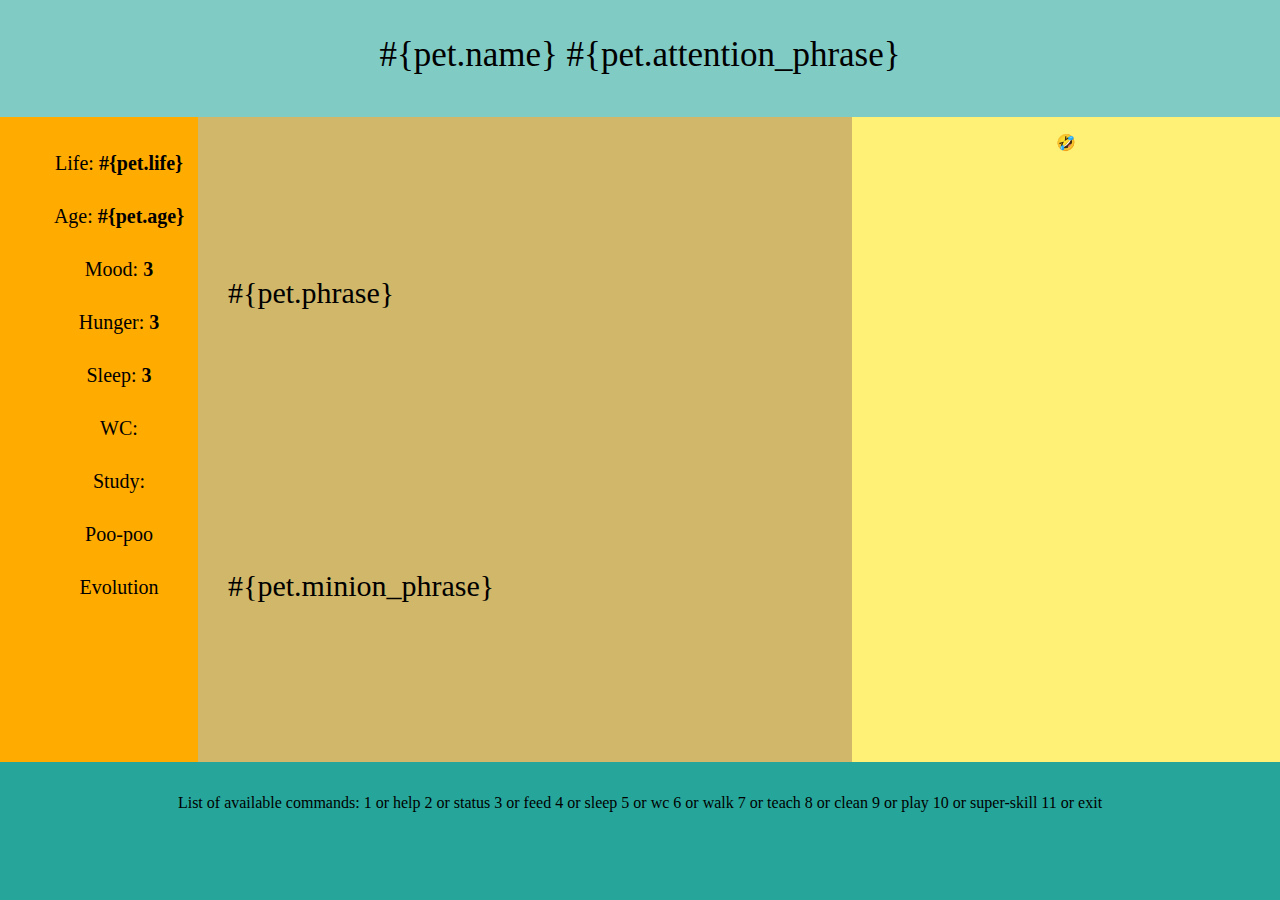
==== index.html @ 22874273 "Initial commit" ====
<!DOCTYPE html>
<html lang="en">
<head>
  <meta charset="UTF-8">
  <title>DisplayContent gem output</title>
  <link rel="stylesheet" href="style.css">
</head>
<body>
<header>#{pet.name} #{pet.attention_phrase}</header>
<main>
  <section>
    <ul>
      <li>Life: <strong>#{pet.life}</strong></li>
      <li>Age: <strong>#{pet.age}</strong></li>
      <li>Mood: <strong>3</strong></li>
      <li>Hunger: <strong>3</strong></li>
      <li>Sleep: <strong>3</strong></li>
      <li>WC: </li>
      <li>Study: </li>

      <li>Poo-poo</li>
      <li>Evolution</li>
    </ul>
  </section>

  <article>
    <div>
      <p>#{pet.phrase}</p>
    </div>
    <div>
      <p>#{pet.minion_phrase}</p>
    </div>
  </article>
  <aside>&#x1F923;</aside>
</main>
<footer>
  <p>List of available commands:
    1 or help
    2 or status
    3 or feed
    4 or sleep
    5 or wc
    6 or walk
    7 or teach
    8 or clean
    9 or play
    10 or super-skill
    11 or exit</p>
</footer>
</body>
<!--<script>-->
<!--  setInterval(()=>{window.location.reload()}, 1000)-->
<!--</script>-->
</html>
---- style.css ----
* {
  box-sizing: border-box; }

body {
  display: flex;
  flex-direction: column;
  height: 100vh;
  width: 100vw;
  margin: 0;
  text-align: center; }

header {
  background: #80CBC4;
  height: 15vh;
  text-align: center;
  font-size: 35px; }

main {
  display: flex;
  height: 100%; }

section {
  font-size: 20px;
  flex: 1;
  background: #FFAB00; }
  section ul {
    list-style-type: none; }
    section ul li {
      padding: 15px 0; }

article {
  font-size: 30px;
  flex: 3;
  background: #d0b769; }
  article > div {
    height: 50%;
    display: flex;
    align-items: center; }

aside {
  flex: 2;
  background: #FFF176; }

footer {
  background: #26A69A;
  height: 20vh; }

header, footer, article, nav, aside {
  padding: 1em; }

/*# sourceMappingURL=style.css.map */
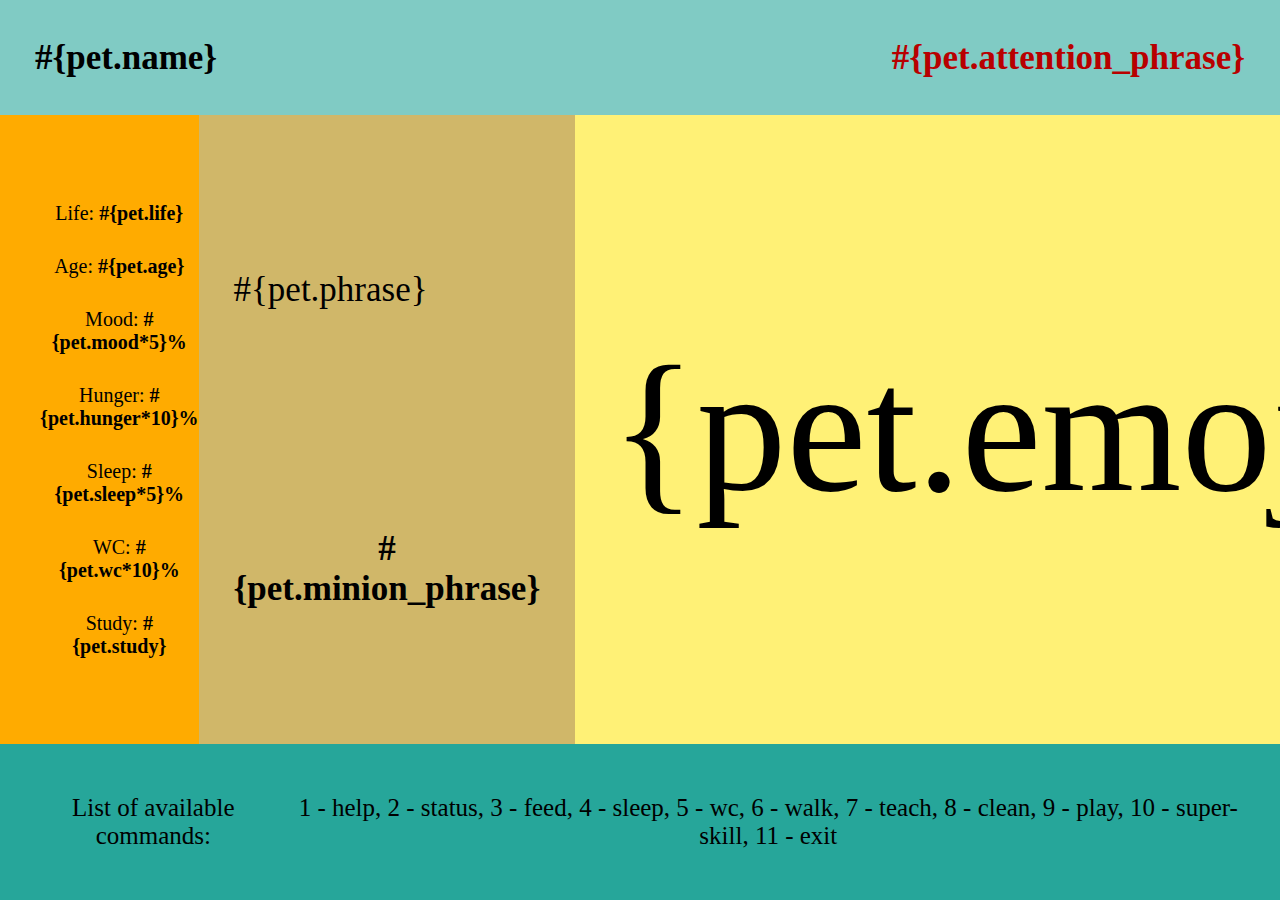
==== commit a623b773: "Added style, fixed some bugs" ====
--- a/index.html
+++ b/index.html
@@ -6,20 +6,20 @@
   <link rel="stylesheet" href="style.css">
 </head>
 <body>
-<header>#{pet.name} #{pet.attention_phrase}</header>
+<header>
+  <span>#{pet.name}</span>
+  <span>#{pet.attention_phrase}</span>
+</header>
 <main>
   <section>
     <ul>
       <li>Life: <strong>#{pet.life}</strong></li>
       <li>Age: <strong>#{pet.age}</strong></li>
-      <li>Mood: <strong>3</strong></li>
-      <li>Hunger: <strong>3</strong></li>
-      <li>Sleep: <strong>3</strong></li>
-      <li>WC: </li>
-      <li>Study: </li>
-
-      <li>Poo-poo</li>
-      <li>Evolution</li>
+      <li>Mood: <strong>#{pet.mood*5}%</strong></li>
+      <li>Hunger: <strong>#{pet.hunger*10}%</strong></li>
+      <li>Sleep: <strong>#{pet.sleep*5}%</strong></li>
+      <li>WC: <strong>#{pet.wc*10}%</strong></li>
+      <li>Study: <strong>#{pet.study}</strong></li>
     </ul>
   </section>
 
@@ -31,21 +31,13 @@
       <p>#{pet.minion_phrase}</p>
     </div>
   </article>
-  <aside>&#x1F923;</aside>
+  <aside>
+    <p>{pet.emoji}</p>
+  </aside>
 </main>
 <footer>
-  <p>List of available commands:
-    1 or help
-    2 or status
-    3 or feed
-    4 or sleep
-    5 or wc
-    6 or walk
-    7 or teach
-    8 or clean
-    9 or play
-    10 or super-skill
-    11 or exit</p>
+  <p>List of available commands:</p>
+  <p> 1 - help, 2 - status, 3 - feed, 4 - sleep, 5 - wc, 6 - walk, 7 - teach, 8 - clean, 9 - play, 10 - super-skill, 11 - exit</p>
 </footer>
 </body>
 <!--<script>-->
--- a/style.css
+++ b/style.css
@@ -7,13 +7,19 @@
   height: 100vh;
   width: 100vw;
   margin: 0;
-  text-align: center; }
+  text-align: center;
+  font-size: 35px; }
 
 header {
+  display: flex;
+  justify-content: space-between;
+  align-items: center;
   background: #80CBC4;
   height: 15vh;
   text-align: center;
-  font-size: 35px; }
+  font-weight: bold; }
+  header span:last-child {
+    color: #b80000; }
 
 main {
   display: flex;
@@ -22,28 +28,39 @@
 section {
   font-size: 20px;
   flex: 1;
-  background: #FFAB00; }
+  background: #FFAB00;
+  display: flex; }
   section ul {
+    margin: auto;
     list-style-type: none; }
     section ul li {
       padding: 15px 0; }
 
 article {
-  font-size: 30px;
   flex: 3;
   background: #d0b769; }
   article > div {
     height: 50%;
     display: flex;
     align-items: center; }
+  article div:last-child {
+    font-weight: bold; }
 
 aside {
   flex: 2;
-  background: #FFF176; }
+  background: #FFF176;
+  display: flex; }
+  aside p {
+    margin: auto;
+    font-size: 20vh; }
 
 footer {
+  display: flex;
+  justify-content: center;
+  align-items: center;
   background: #26A69A;
-  height: 20vh; }
+  height: 20vh;
+  font-size: 25px; }
 
 header, footer, article, nav, aside {
   padding: 1em; }
